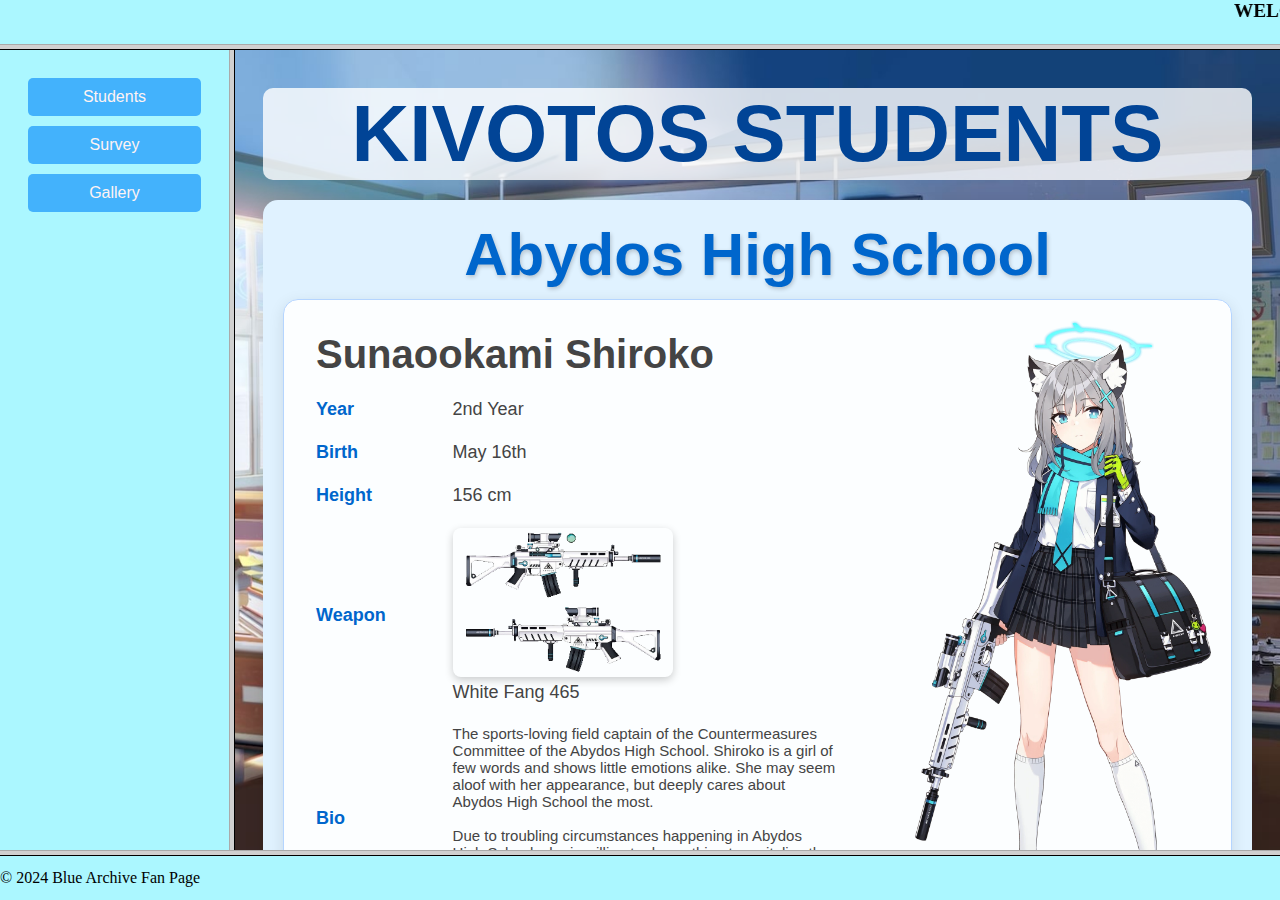
==== index.html @ bb858f02 "Semua" ====
<!DOCTYPE html>
<html lang="en">
<head>
    <meta charset="UTF-8">
    <meta name="viewport" content="width=device-width, initial-scale=1.0">
    <title>Blue Archive Students - Frameset Layout</title>
</head>
<frameset rows="5%,*,5%" >
    <!-- Top frame: Marquee -->
    <frame src="marquee.html" name="topFrame" scrolling="no">

    <!-- Middle frame: Left for navigation, Right for content -->
    <frameset cols="18%,*">
        <frame src="nav.html" name="leftFrame">
        <frame src="students.html" name="rightFrame">
    </frameset>

    <!-- Bottom frame: Copyright footer -->
    <frame src="footer.html" name="bottomFrame" scrolling="no" noresize="noresize">
</frameset>
</html>
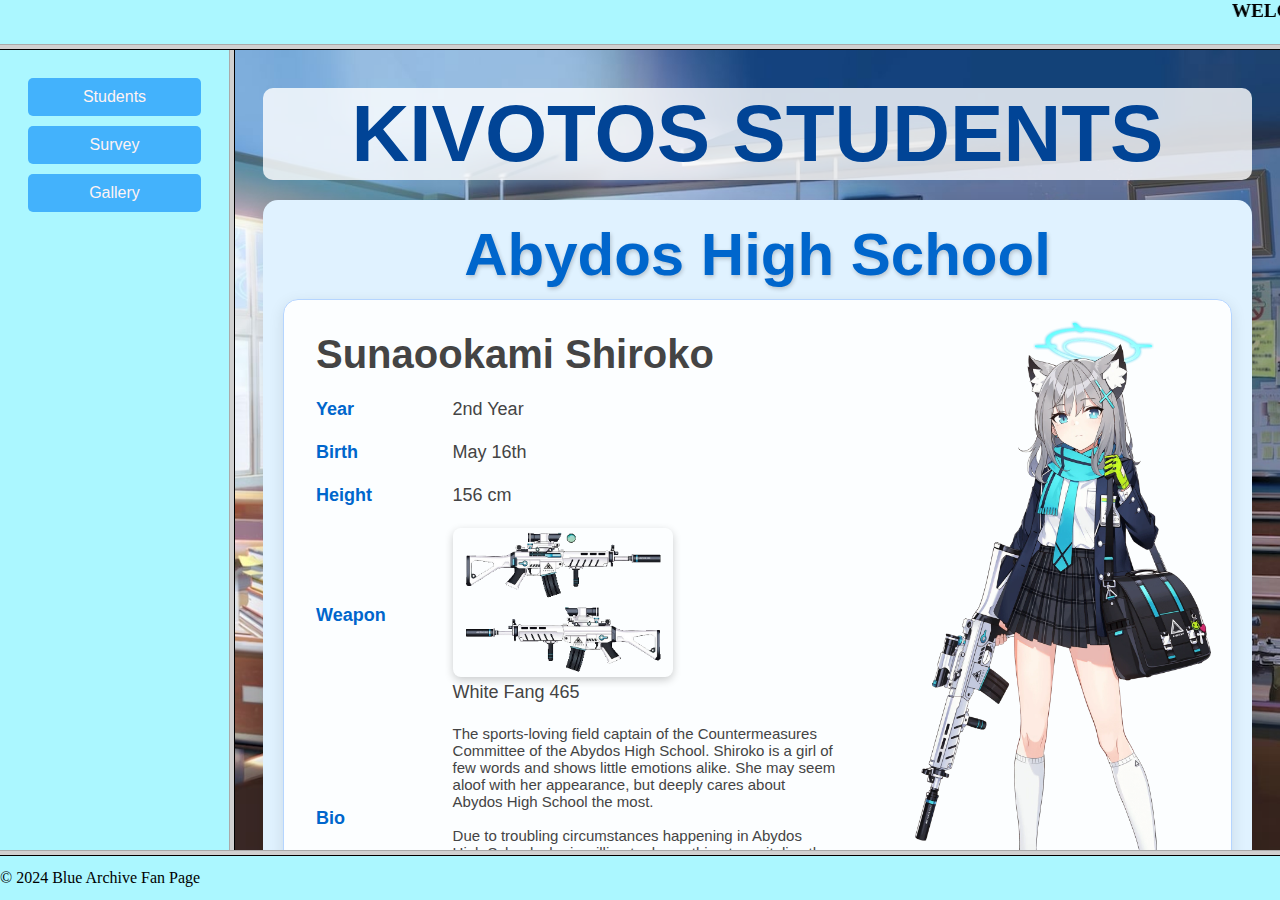
==== commit e88d7a63: "remove comments" ====
--- a/index.html
+++ b/index.html
@@ -6,16 +6,13 @@
     <title>Blue Archive Students - Frameset Layout</title>
 </head>
 <frameset rows="5%,*,5%" >
-    <!-- Top frame: Marquee -->
     <frame src="marquee.html" name="topFrame" scrolling="no">
 
-    <!-- Middle frame: Left for navigation, Right for content -->
     <frameset cols="18%,*">
         <frame src="nav.html" name="leftFrame">
         <frame src="students.html" name="rightFrame">
     </frameset>
 
-    <!-- Bottom frame: Copyright footer -->
     <frame src="footer.html" name="bottomFrame" scrolling="no" noresize="noresize">
 </frameset>
 </html>
